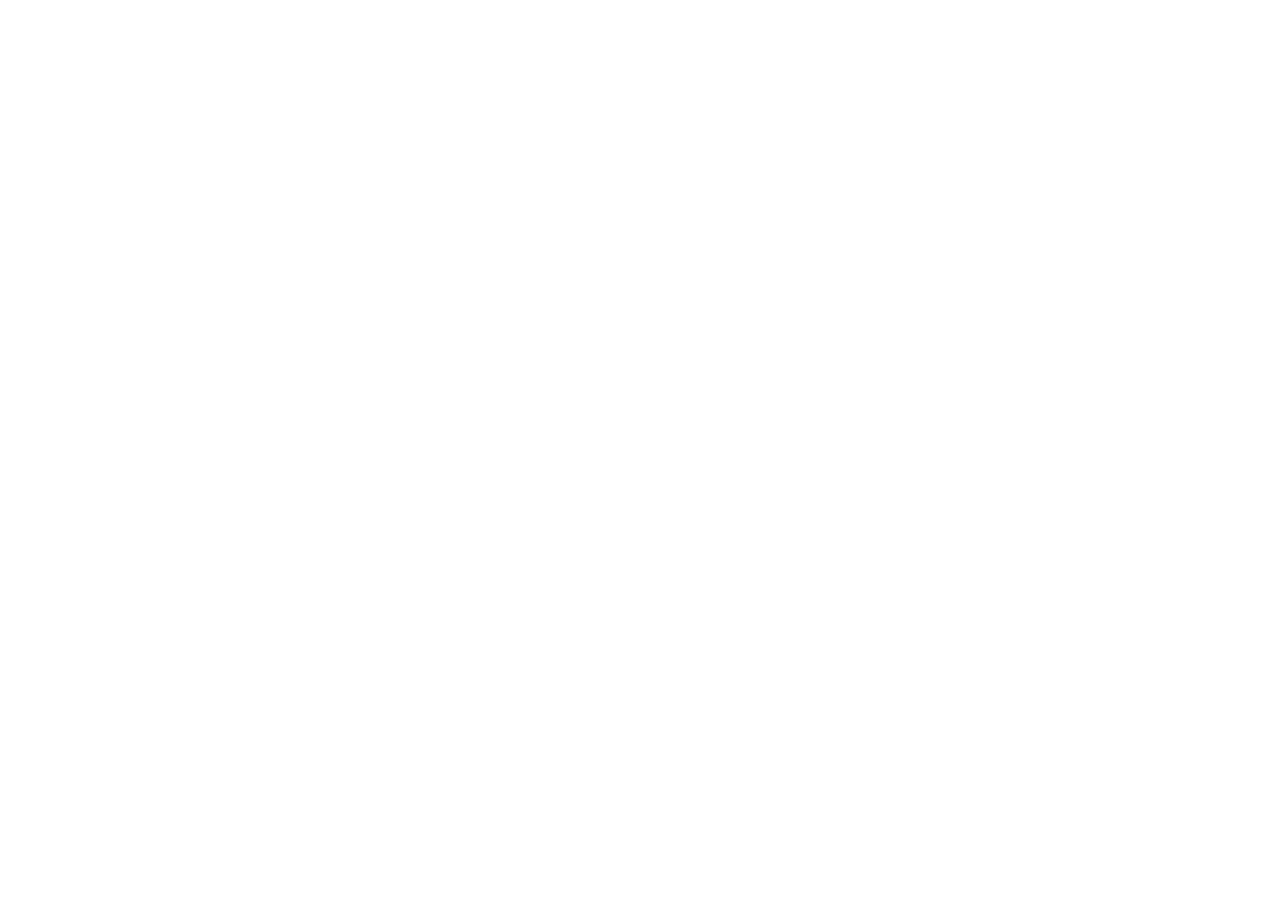
==== calculator/index.html @ 86b24fb1 "added header section" ====
<!DOCTYPE html>

<html>

<head>
<title>Javascript Calculator</title>
<meta charset="utf-8" />
<meta name="viewport" content="device-width, initial-scale=1" />
<link rel="stylesheet" type="text/css" href="style.css" />
</head>

<header>

</header>

</html>
---- calculator/style.css ----
html {
height: 100$;
width: auto;
}
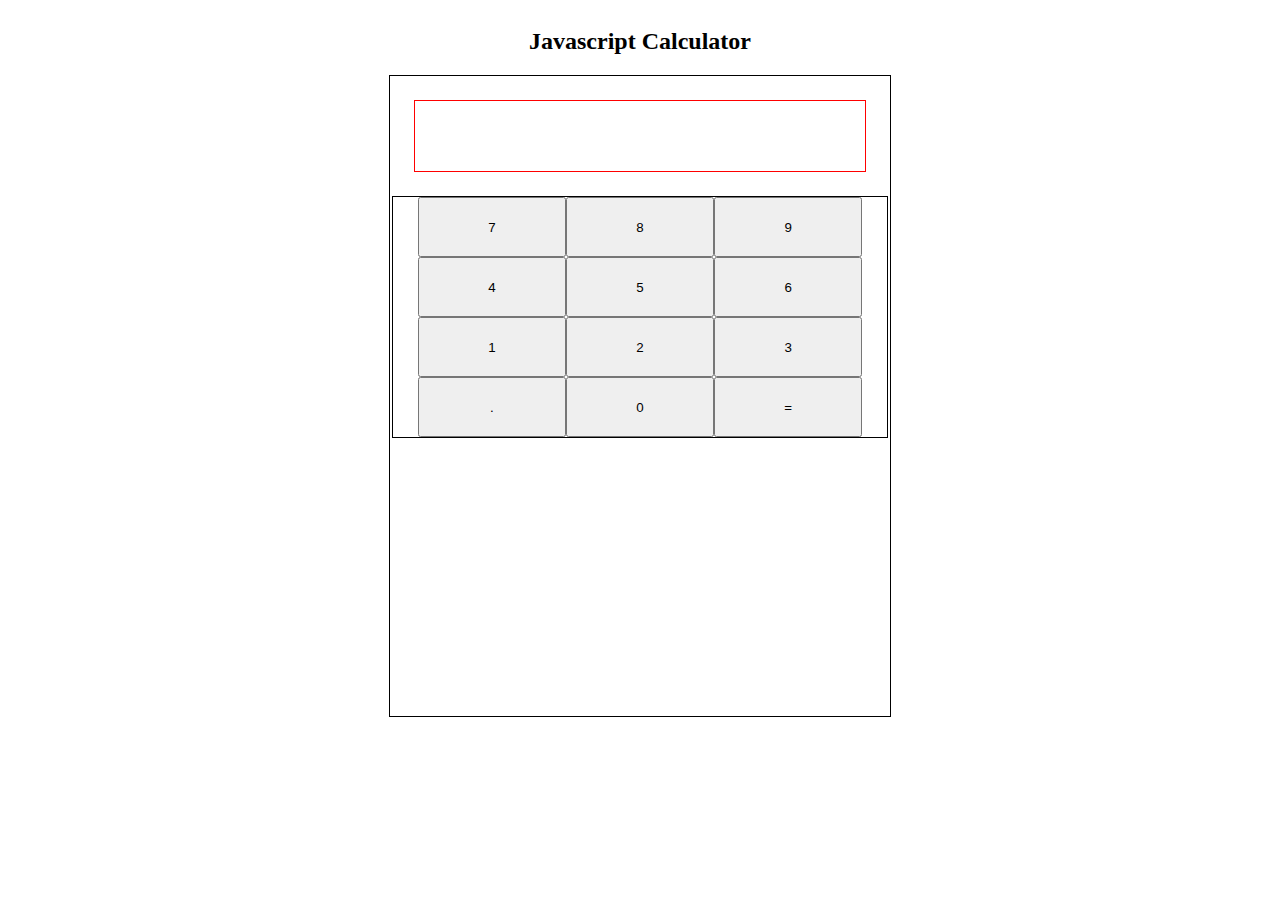
==== commit d624c1ae: "marked up buttons and display" ====
--- a/calculator/index.html
+++ b/calculator/index.html
@@ -3,14 +3,39 @@
 <html>
 
 <head>
-<title>Javascript Calculator</title>
-<meta charset="utf-8" />
-<meta name="viewport" content="device-width, initial-scale=1" />
-<link rel="stylesheet" type="text/css" href="style.css" />
+  <title>Javascript Calculator</title>
+  <meta charset="utf-8" />
+  <meta name="viewport" content="device-width, initial-scale=1" />
+  <link rel="stylesheet" type="text/css" href="style.css" />
 </head>
 
-<header>
+<div class="wrapper">
+  <header>
+    <h2>Javascript Calculator</h2>
+  </header>
 
-</header>
+  <body>
+    <div class="container--main">
+      <div class="calc body">
+        <div class="calc display">
+        </div>
+        <div class="calc container--btn">
+          <button id="decimal">.</button>
+          <button id="zero">0</button>
+          <button id="equal">=</button>
+          <button id="one">1</button>
+          <button id="two">2</button>
+          <button id="three">3</button>
+          <button id="four">4</button>
+          <button id="five">5</button>
+          <button id="six">6</button>
+          <button id="seven">7</button>
+          <button id="eight">8</button>
+          <button id="nine">9</button>
+        </div>
+      </div>
+    </div>
+  </body>
+</div>
 
 </html>
--- a/calculator/style.css
+++ b/calculator/style.css
@@ -1,4 +1,42 @@
 html {
-height: 100$;
-width: auto;
+  height: 100%;
+  width: auto;
 }
+.wrapper{
+  display: flex;
+  flex-direction: column;
+  align-items: center;
+  padding: 0;
+  margin: 0;
+}
+header {
+  text-align: center;
+}
+
+.body{
+  display: flex;
+  width: 500px;
+  height: 640px;
+  flex-direction: column;
+  align-items: center;
+  border: 1.5px solid black;
+}
+.display {
+  width: 90%;
+  height: 11%;
+  border: 1.5px solid red;
+  margin: 1.5em 0 1.5em 0;
+}
+.container--btn {
+  display: flex;
+  flex-direction: row;
+  flex-wrap: wrap-reverse;
+  justify-content: center;
+  border: 1.5px solid black;
+}
+
+button {
+  height: 60px;
+  width: 30%;
+  padding: 10px 15px;
+}
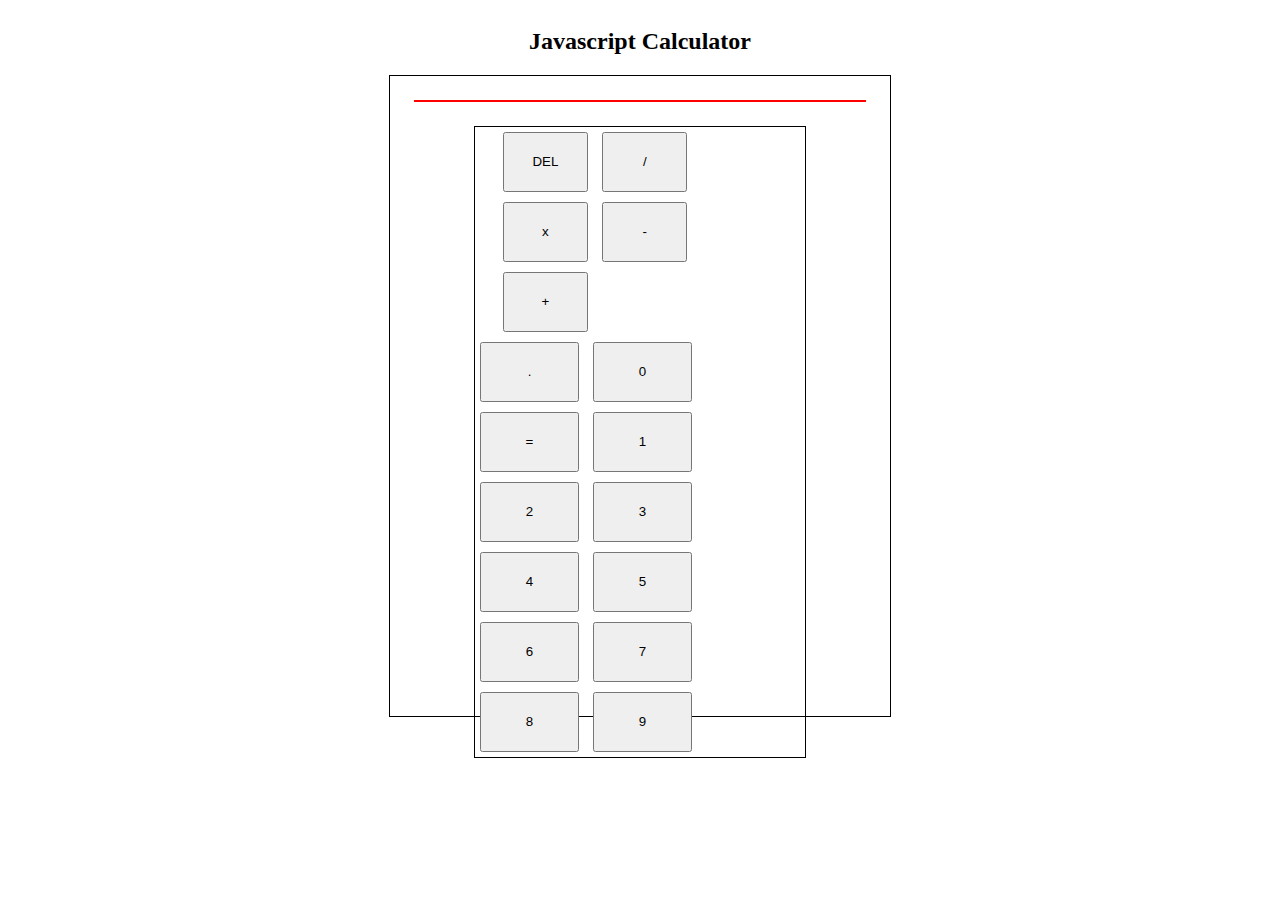
==== commit 30033c45: "more styling" ====
--- a/calculator/index.html
+++ b/calculator/index.html
@@ -20,6 +20,7 @@
         <div class="calc display">
         </div>
         <div class="calc container--btn">
+          <div class="calc numbers">
           <button id="decimal">.</button>
           <button id="zero">0</button>
           <button id="equal">=</button>
@@ -33,6 +34,14 @@
           <button id="eight">8</button>
           <button id="nine">9</button>
         </div>
+        <div class="calc operators">
+          <button id="DEL">DEL</button>
+          <button id="divide">/</button>
+          <button id="multiply">x</button>
+          <button id="subtact">-</button>
+          <button id="add">+</button>
+        </div>
+        </div>
       </div>
     </div>
   </body>
--- a/calculator/style.css
+++ b/calculator/style.css
@@ -29,6 +29,7 @@
 }
 .container--btn {
   display: flex;
+  width: 66%;
   flex-direction: row;
   flex-wrap: wrap-reverse;
   justify-content: center;
@@ -39,4 +40,5 @@
   height: 60px;
   width: 30%;
   padding: 10px 15px;
+  margin:5px;
 }
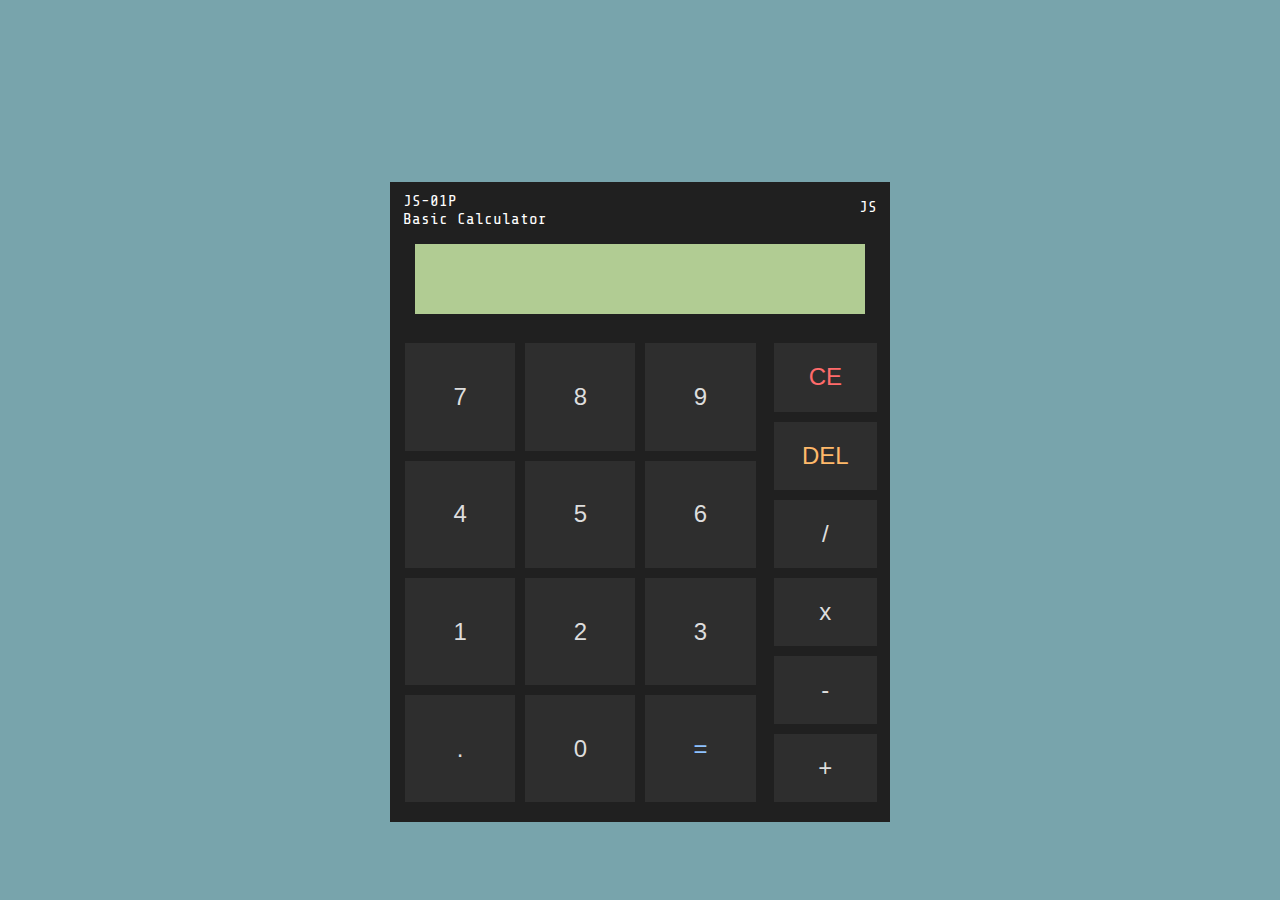
==== commit 9f68954c: "updated markup" ====
--- a/calculator/index.html
+++ b/calculator/index.html
@@ -5,42 +5,48 @@
 <head>
   <title>Javascript Calculator</title>
   <meta charset="utf-8" />
-  <meta name="viewport" content="device-width, initial-scale=1" />
+  <meta name="viewport" content="width=device-width, initial-scale=1.0" />
   <link rel="stylesheet" type="text/css" href="style.css" />
+  <link href='https://fonts.googleapis.com/css?family=Ubuntu' rel='stylesheet' type='text/css'>
+  <link href='https://fonts.googleapis.com/css?family=Share+Tech+Mono' rel='stylesheet' type='text/css'>
 </head>
 
 <div class="wrapper">
   <header>
-    <h2>Javascript Calculator</h2>
+    <!-- <h2>Javascript Calculator</h2> -->
   </header>
 
   <body>
     <div class="container--main">
       <div class="calc body">
+        <div class="calc calc--top">
+          <span class="name">JS-01P<br>Basic Calculator</span><span class="logo">JS</span>
+        </div>
         <div class="calc display">
         </div>
         <div class="calc container--btn">
           <div class="calc numbers">
-          <button id="decimal">.</button>
-          <button id="zero">0</button>
-          <button id="equal">=</button>
-          <button id="one">1</button>
-          <button id="two">2</button>
-          <button id="three">3</button>
-          <button id="four">4</button>
-          <button id="five">5</button>
-          <button id="six">6</button>
-          <button id="seven">7</button>
-          <button id="eight">8</button>
-          <button id="nine">9</button>
-        </div>
-        <div class="calc operators">
-          <button id="DEL">DEL</button>
-          <button id="divide">/</button>
-          <button id="multiply">x</button>
-          <button id="subtact">-</button>
-          <button id="add">+</button>
-        </div>
+            <button id="decimal">.</button>
+            <button id="zero">0</button>
+            <button id="equal">=</button>
+            <button id="one">1</button>
+            <button id="two">2</button>
+            <button id="three">3</button>
+            <button id="four">4</button>
+            <button id="five">5</button>
+            <button id="six">6</button>
+            <button id="seven">7</button>
+            <button id="eight">8</button>
+            <button id="nine">9</button>
+          </div>
+          <div class="calc operators">
+            <button id="CE">CE</button>
+            <button id="DEL">DEL</button>
+            <button id="divide">/</button>
+            <button id="multiply">x</button>
+            <button id="subtact">-</button>
+            <button id="add">+</button>
+          </div>
         </div>
       </div>
     </div>
--- a/calculator/style.css
+++ b/calculator/style.css
@@ -1,44 +1,113 @@
 html {
   height: 100%;
   width: auto;
+  background: #78a4ac;
 }
-.wrapper{
+body {
+  margin: 0;
+}
+.calc {
+  font-family: 'Ubuntu', sans-serif;
+}
+.wrapper {
+  padding-top: 13%;
   display: flex;
   flex-direction: column;
   align-items: center;
-  padding: 0;
-  margin: 0;
 }
 header {
+  width: 100%;
+  flex: 1 1 auto;
   text-align: center;
+  margin-bottom: 1em;
 }
-
-.body{
+.calc--top {
+  width: 100%;
+  font-family: 'Share Tech Mono';
+  color: #fff;
+  -webkit-touch-callout: none;
+  -webkit-user-select: none;
+  -khtml-user-select: none;
+  -moz-user-select: none;
+  -ms-user-select: none;
+  user-select: none;
+}
+.name {
+  float: left;
+  padding: .6em 0 0 .8em;
+}
+.logo {
+  float: right;
+  padding: 1em .8em 0 0;
+}
+.body {
   display: flex;
   width: 500px;
   height: 640px;
   flex-direction: column;
   align-items: center;
-  border: 1.5px solid black;
+  justify-content: space-between;
+  background: #202020;
 }
 .display {
+  flex: 0 1 auto;
   width: 90%;
   height: 11%;
-  border: 1.5px solid red;
-  margin: 1.5em 0 1.5em 0;
+  /*border: 1.5px solid red;*/
+  margin: 1em 0 1.5em 0;
+  background: #b1cc93;
 }
 .container--btn {
+  flex: 1 1 auto;
   display: flex;
-  width: 66%;
+  width: 100%;
+  flex-direction: row;
+  justify-content: space-around;
+  margin-bottom: 3%;
+}
+.numbers {
+  width: 60%;
+  flex: 1 1 auto;
+  display: flex;
   flex-direction: row;
   flex-wrap: wrap-reverse;
-  justify-content: center;
-  border: 1.5px solid black;
+  justify-content: space-between;
+  padding-left: 2%;
+}
+.operators {
+  flex: 1 1 auto;
+  display: flex;
+  flex-direction: column;
+  align-items: center;
+  justify-content: space-between;
+}
+button {
+  font-size: 1.5em;
+  background: #2e2e2e;
+  color: #dddddd;
+  border-style: none;
+  border-color: none;
 }
 
-button {
-  height: 60px;
+button:active {
+  background: #262626;
+}
+.numbers button {
   width: 30%;
-  padding: 10px 15px;
-  margin:5px;
+  margin: 5px;
+  flex: 1 0 auto;
 }
+.operators button {
+  width: 80%;
+  margin: 5px;
+  flex: 1 0 auto;
+}
+#equal {
+  color: #8ec2ff;
+}
+#CE {
+  color: #ff6b6b;
+}
+#DEL {
+  color: #ffb96a;
+}
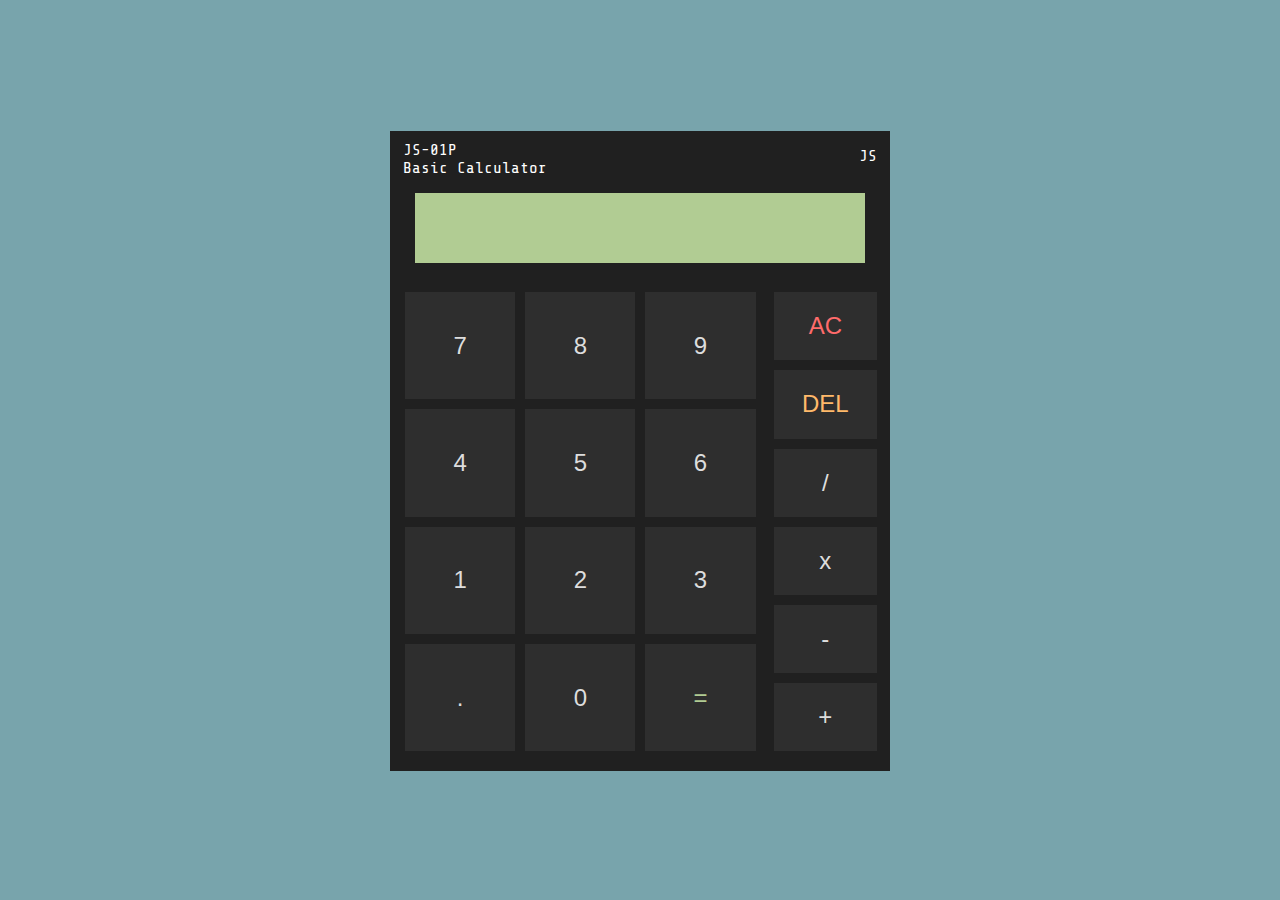
==== commit 89c480b8: "allowed display to update with value on button click" ====
--- a/calculator/index.html
+++ b/calculator/index.html
@@ -23,34 +23,35 @@
           <span class="name">JS-01P<br>Basic Calculator</span><span class="logo">JS</span>
         </div>
         <div class="calc display">
+            <span id="num-display"></span>
         </div>
-        <div class="calc container--btn">
+        <div id="button-tbl" class="calc container--btn">
           <div class="calc numbers">
-            <button id="decimal">.</button>
-            <button id="zero">0</button>
-            <button id="equal">=</button>
-            <button id="one">1</button>
-            <button id="two">2</button>
-            <button id="three">3</button>
-            <button id="four">4</button>
-            <button id="five">5</button>
-            <button id="six">6</button>
-            <button id="seven">7</button>
-            <button id="eight">8</button>
-            <button id="nine">9</button>
+            <button id="decimal" value=".">.</button>
+            <button id="zero" value="0">0</button>
+            <button id="equal" value="=">=</button>
+            <button id="one" value="1">1</button>
+            <button id="two" value="2">2</button>
+            <button id="three" value="3">3</button>
+            <button id="four" value="4">4</button>
+            <button id="five" value="5">5</button>
+            <button id="six" value="6">6</button>
+            <button id="seven" value="7">7</button>
+            <button id="eight"value="8">8</button>
+            <button id="nine" value="9">9</button>
           </div>
           <div class="calc operators">
-            <button id="CE">CE</button>
+            <button id="AC">AC</button>
             <button id="DEL">DEL</button>
-            <button id="divide">/</button>
-            <button id="multiply">x</button>
-            <button id="subtact">-</button>
-            <button id="add">+</button>
+            <button id="divide" value="/">/</button>
+            <button id="multiply" value="*">x</button>
+            <button id="subtact" value="-">-</button>
+            <button id="add" value="+">+</button>
           </div>
         </div>
       </div>
     </div>
   </body>
 </div>
-
+<script src="main.js"></script>
 </html>
--- a/calculator/style.css
+++ b/calculator/style.css
@@ -10,7 +10,7 @@
   font-family: 'Ubuntu', sans-serif;
 }
 .wrapper {
-  padding-top: 13%;
+  padding-top: 9%;
   display: flex;
   flex-direction: column;
   align-items: center;
@@ -51,11 +51,18 @@
 }
 .display {
   flex: 0 1 auto;
+  display: flex;
+  flex-direction: row-reverse;
+  align-items: center;
   width: 90%;
   height: 11%;
   /*border: 1.5px solid red;*/
   margin: 1em 0 1.5em 0;
   background: #b1cc93;
+}
+.display span {
+  font-size: 36px;
+  color: #575757;
 }
 .container--btn {
   flex: 1 1 auto;
@@ -88,7 +95,6 @@
   border-style: none;
   border-color: none;
 }
-
 button:active {
   background: #262626;
 }
@@ -103,9 +109,9 @@
   flex: 1 0 auto;
 }
 #equal {
-  color: #8ec2ff;
+  color: #b1cc93;
 }
-#CE {
+#AC {
   color: #ff6b6b;
 }
 #DEL {
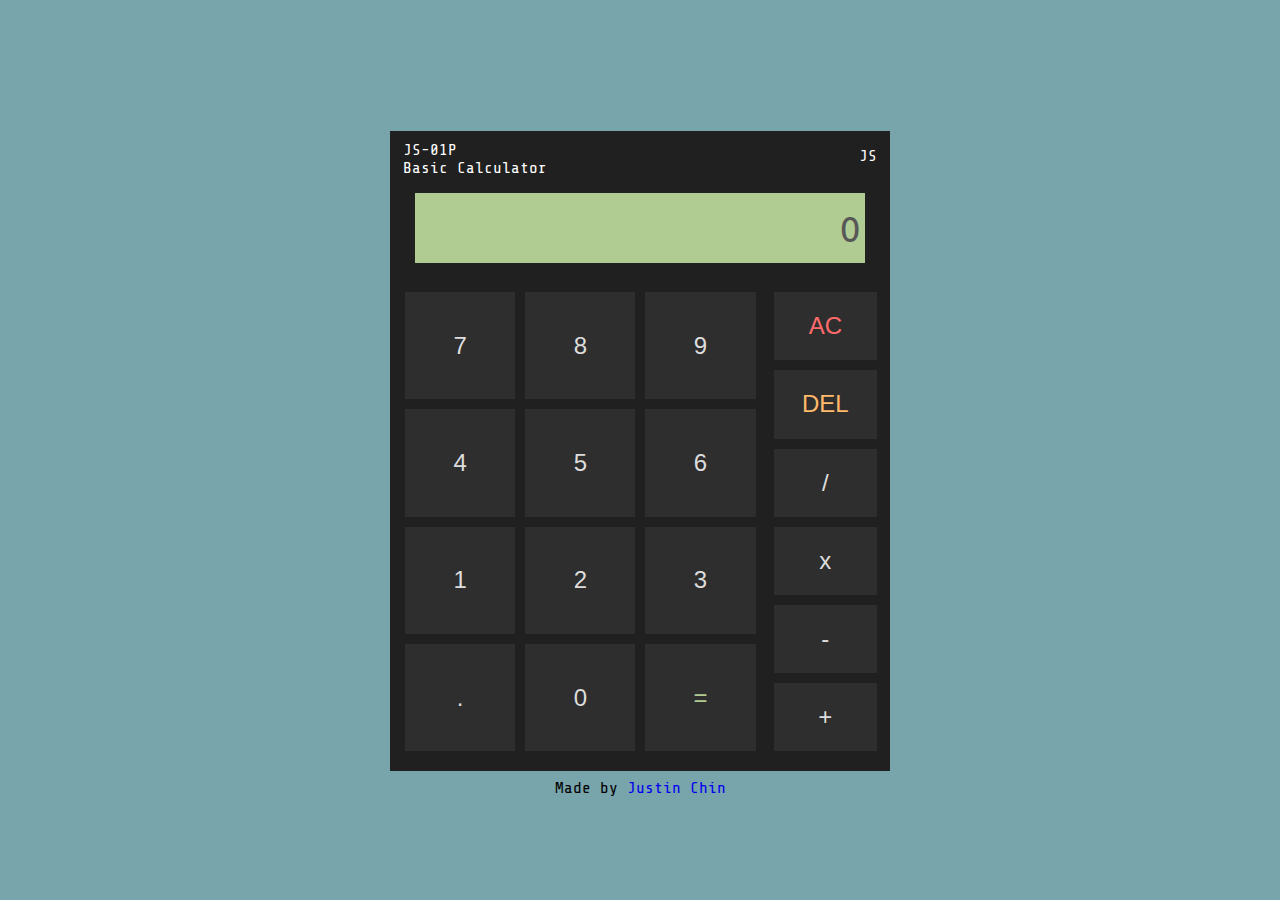
==== commit c928b2c9: "added updateDisplay, clearDisplay and delete functionality" ====
--- a/calculator/index.html
+++ b/calculator/index.html
@@ -41,8 +41,8 @@
             <button id="nine" value="9">9</button>
           </div>
           <div class="calc operators">
-            <button id="AC">AC</button>
-            <button id="DEL">DEL</button>
+            <button id="AC" value="AC">AC</button>
+            <button id="DEL" value="DEL">DEL</button>
             <button id="divide" value="/">/</button>
             <button id="multiply" value="*">x</button>
             <button id="subtact" value="-">-</button>
@@ -53,5 +53,9 @@
     </div>
   </body>
 </div>
+
+<footer>Made by <a href="http://www.github.com/jmchin">Justin Chin</a></footer>
+
 <script src="main.js"></script>
+
 </html>
--- a/calculator/style.css
+++ b/calculator/style.css
@@ -63,6 +63,7 @@
 .display span {
   font-size: 36px;
   color: #575757;
+  padding-right: 5px;
 }
 .container--btn {
   flex: 1 1 auto;
@@ -117,3 +118,13 @@
 #DEL {
   color: #ffb96a;
 }
+
+footer {
+  font-family: 'Share Tech Mono';
+  text-align: center;
+  padding-top: 8px;
+}
+
+footer a {
+  text-decoration: none;
+}
